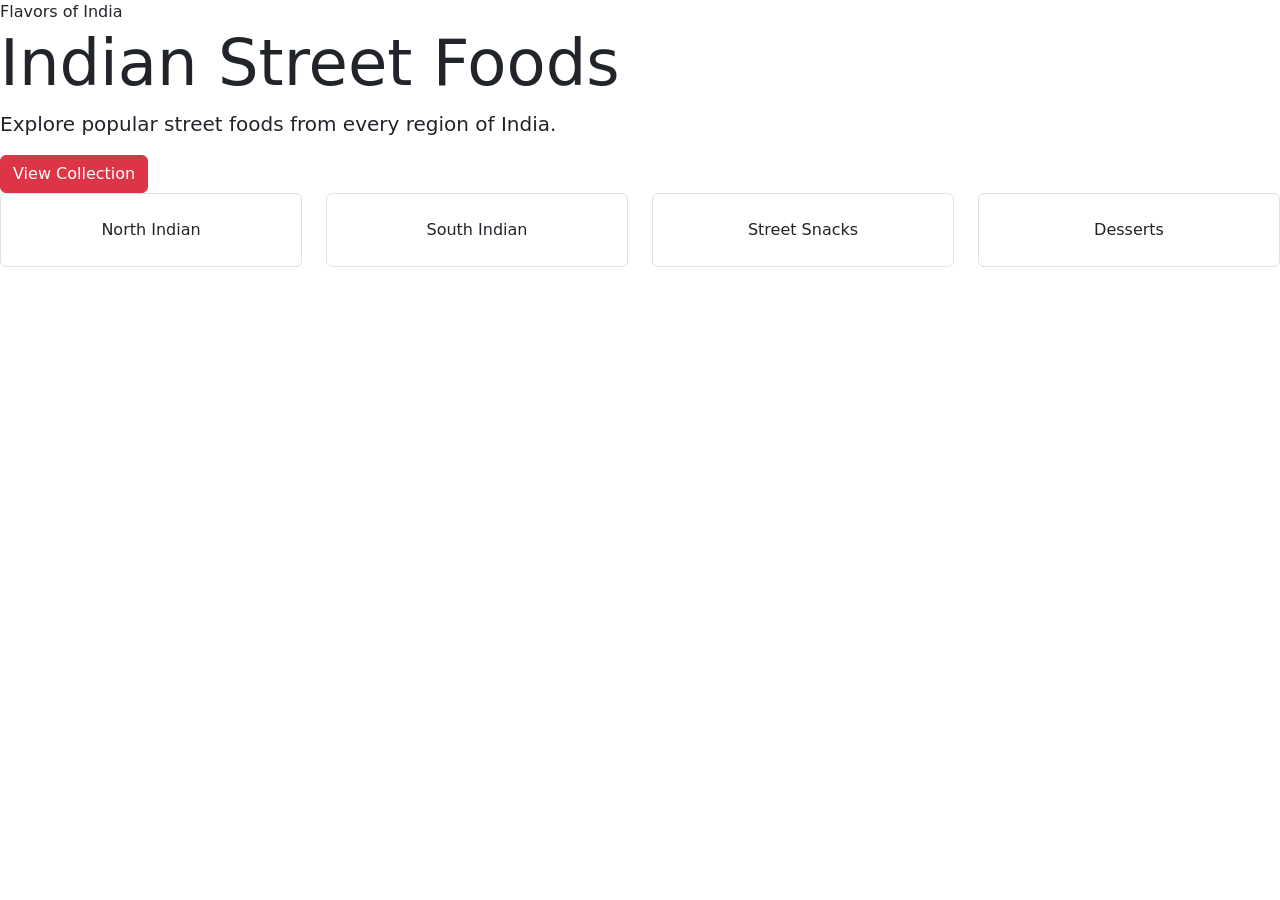
==== index.html @ f6ce743f "chnages day 1 did the html part" ====
<!doctype html>
<html lang="en" data-bs-theme="light">
    <head>
        <title>Indian Cuisine | MasalaMap </title>
        <!-- Required meta tags -->
        <meta charset="utf-8" />
        <meta name="viewport" content="width=device-width, initial-scale=1" />

        <!-- Bootstrap CSS v5.3.8 -->
        <link
            href="https://cdn.jsdelivr.net/npm/bootstrap@5.3.8/dist/css/bootstrap.min.css"
            rel="stylesheet"
            integrity="sha384-sRIl4kxILFvY47J16cr9ZwB07vP4J8+LH7qKQnuqkuIAvNWLzeN8tE5YBujZqJLB"
            crossorigin="anonymous"
        />
    </head>

    <body>
        <header>
         <a class="navbar-brand" href="#">Flavors of India</a> <button class="navbar-toggler" type="button" data-bs-toggle="collapse" data-bs-target="#navMenu"> 
            <span class="navbar-toggler-icon">
            </span>
        </button> 
        <div class="collapse navbar-collapse" id="navMenu">
             <ul class="navbar-nav ms-auto">
                 <li class="nav-item">
                     <a class="nav-link active" href="index.html">Home</a>
                     </li> <li class="nav-item">
                         <a class="nav-link" href="about.html">About</a>
         </li> 
         <li class="nav-item">
             <a class="nav-link" href="showcase.html">Showcase</a> 
            </li>
         </ul>
        </div>
     </div>

        </header>
        <main>
            <h1 class="display-3">Indian Street Foods</h1>

<p class="lead">
  Explore popular street foods from every region of India.
</p>

<a href="showcase.html" class="btn btn-danger">
  View Collection
</a>
<div class="row text-center">

  <div class="col-md-3">
    <div class="p-4 border rounded">
      North Indian
    </div>
  </div>

  <div class="col-md-3">
    <div class="p-4 border rounded">
      South Indian
    </div>
  </div>

  <div class="col-md-3">
    <div class="p-4 border rounded">
      Street Snacks
    </div>
  </div>

  <div class="col-md-3">
    <div class="p-4 border rounded">
      Desserts
    </div>
  </div>

</div>
        </main>
        <footer>
            <!-- place footer here -->
        </footer>
        <!-- Bootstrap JavaScript Bundle (includes Popper) -->
        <script
            src="https://cdn.jsdelivr.net/npm/bootstrap@5.3.8/dist/js/bootstrap.bundle.min.js"
            integrity="sha384-FKyoEForCGlyvwx9Hj09JcYn3nv7wiPVlz7YYwJrWVcXK/BmnVDxM+D2scQbITxI"
            crossorigin="anonymous"
        ></script>
        <script src="script.js"></script>

  <script src="https://cdn.jsdelivr.net/npm/bootstrap@5.3.3/dist/js/bootstrap.bundle.min.js"></script>
    </body>
</html>
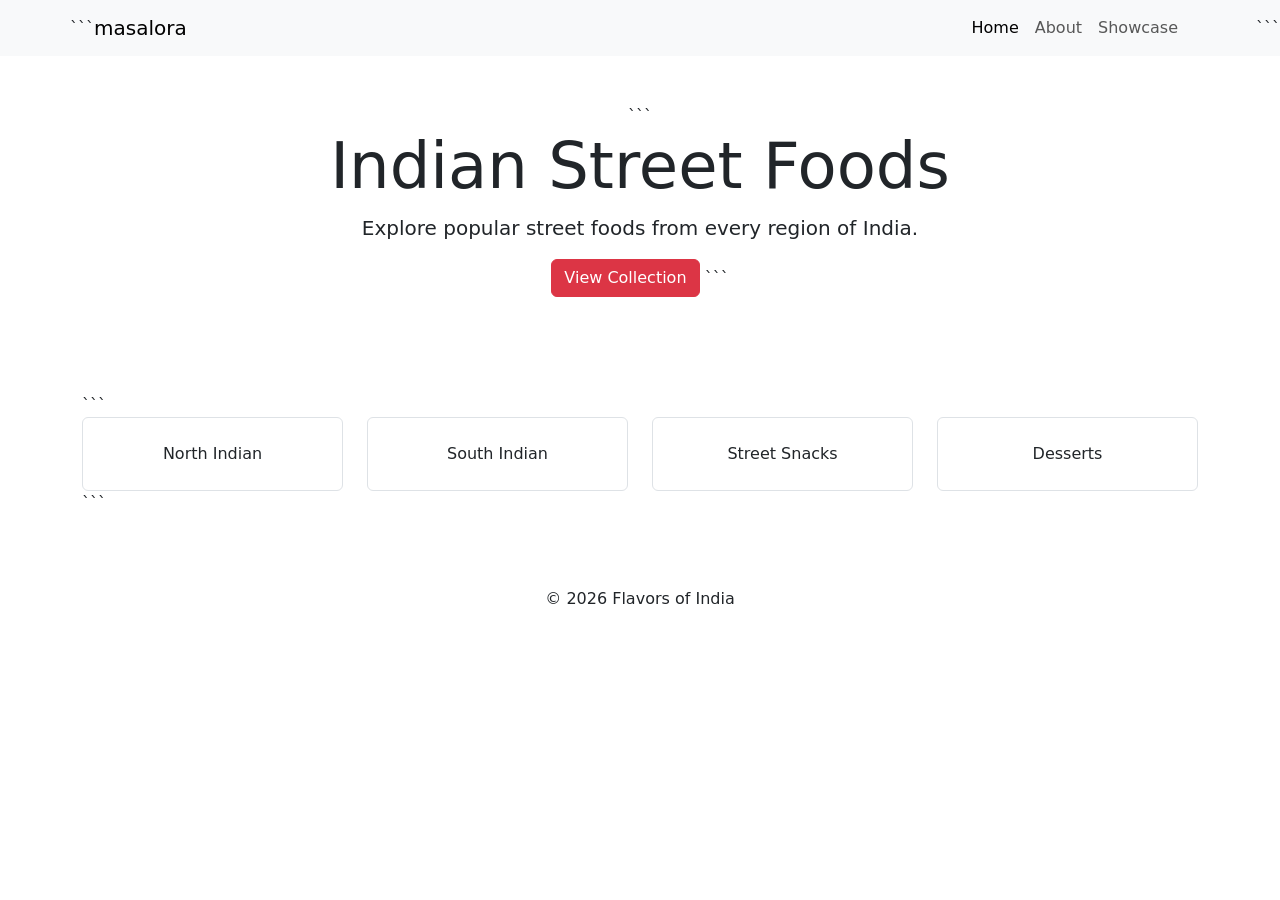
==== commit 7b514e08: "changes" ====
--- a/index.html
+++ b/index.html
@@ -1,43 +1,64 @@
-<!doctype html>
-<html lang="en" data-bs-theme="light">
-    <head>
-        <title>Indian Cuisine | MasalaMap </title>
-        <!-- Required meta tags -->
-        <meta charset="utf-8" />
-        <meta name="viewport" content="width=device-width, initial-scale=1" />
+<!DOCTYPE html>
 
-        <!-- Bootstrap CSS v5.3.8 -->
-        <link
-            href="https://cdn.jsdelivr.net/npm/bootstrap@5.3.8/dist/css/bootstrap.min.css"
-            rel="stylesheet"
-            integrity="sha384-sRIl4kxILFvY47J16cr9ZwB07vP4J8+LH7qKQnuqkuIAvNWLzeN8tE5YBujZqJLB"
-            crossorigin="anonymous"
-        />
-    </head>
+<html lang="en">
+<head>
+  <meta charset="UTF-8">
+  <meta name="viewport" content="width=device-width, initial-scale=1.0">
 
-    <body>
-        <header>
-         <a class="navbar-brand" href="#">Flavors of India</a> <button class="navbar-toggler" type="button" data-bs-toggle="collapse" data-bs-target="#navMenu"> 
-            <span class="navbar-toggler-icon">
-            </span>
-        </button> 
-        <div class="collapse navbar-collapse" id="navMenu">
-             <ul class="navbar-nav ms-auto">
-                 <li class="nav-item">
-                     <a class="nav-link active" href="index.html">Home</a>
-                     </li> <li class="nav-item">
-                         <a class="nav-link" href="about.html">About</a>
-         </li> 
-         <li class="nav-item">
-             <a class="nav-link" href="showcase.html">Showcase</a> 
-            </li>
-         </ul>
-        </div>
-     </div>
+  <title>masalora</title>
 
-        </header>
-        <main>
-            <h1 class="display-3">Indian Street Foods</h1>
+  <!-- Bootstrap -->
+
+  <link href="https://cdn.jsdelivr.net/npm/bootstrap@5.3.3/dist/css/bootstrap.min.css" rel="stylesheet">
+
+  <!-- CSS -->
+
+  <link rel="stylesheet" href="style.css">
+</head>
+
+<body>
+
+  <!-- Navbar -->
+
+  <nav class="navbar navbar-expand-lg bg-light">
+    <div class="container">
+
+```
+  <a class="navbar-brand" href="#">masalora</a>
+
+  <button class="navbar-toggler" type="button" data-bs-toggle="collapse" data-bs-target="#navMenu">
+    <span class="navbar-toggler-icon"></span>
+  </button>
+
+  <div class="collapse navbar-collapse" id="navMenu">
+    <ul class="navbar-nav ms-auto">
+
+      <li class="nav-item">
+        <a class="nav-link active" href="index.html">Home</a>
+      </li>
+
+      <li class="nav-item">
+        <a class="nav-link" href="about.html">About</a>
+      </li>
+
+      <li class="nav-item">
+        <a class="nav-link" href="showcase.html">Showcase</a>
+      </li>
+
+    </ul>
+  </div>
+
+</div>
+```
+
+  </nav>
+
+  <!-- Hero Section -->
+
+  <section class="container text-center py-5">
+
+```
+<h1 class="display-3">Indian Street Foods</h1>
 
 <p class="lead">
   Explore popular street foods from every region of India.
@@ -46,6 +67,15 @@
 <a href="showcase.html" class="btn btn-danger">
   View Collection
 </a>
+```
+
+  </section>
+
+  <!-- Categories -->
+
+  <section class="container py-5">
+
+```
 <div class="row text-center">
 
   <div class="col-md-3">
@@ -73,18 +103,17 @@
   </div>
 
 </div>
-        </main>
-        <footer>
-            <!-- place footer here -->
-        </footer>
-        <!-- Bootstrap JavaScript Bundle (includes Popper) -->
-        <script
-            src="https://cdn.jsdelivr.net/npm/bootstrap@5.3.8/dist/js/bootstrap.bundle.min.js"
-            integrity="sha384-FKyoEForCGlyvwx9Hj09JcYn3nv7wiPVlz7YYwJrWVcXK/BmnVDxM+D2scQbITxI"
-            crossorigin="anonymous"
-        ></script>
-        <script src="script.js"></script>
+```
+
+  </section>
+
+  <!-- Footer -->
+
+  <footer class="text-center py-4">
+    <p>© 2026 Flavors of India</p>
+  </footer>
 
   <script src="https://cdn.jsdelivr.net/npm/bootstrap@5.3.3/dist/js/bootstrap.bundle.min.js"></script>
-    </body>
+
+</body>
 </html>
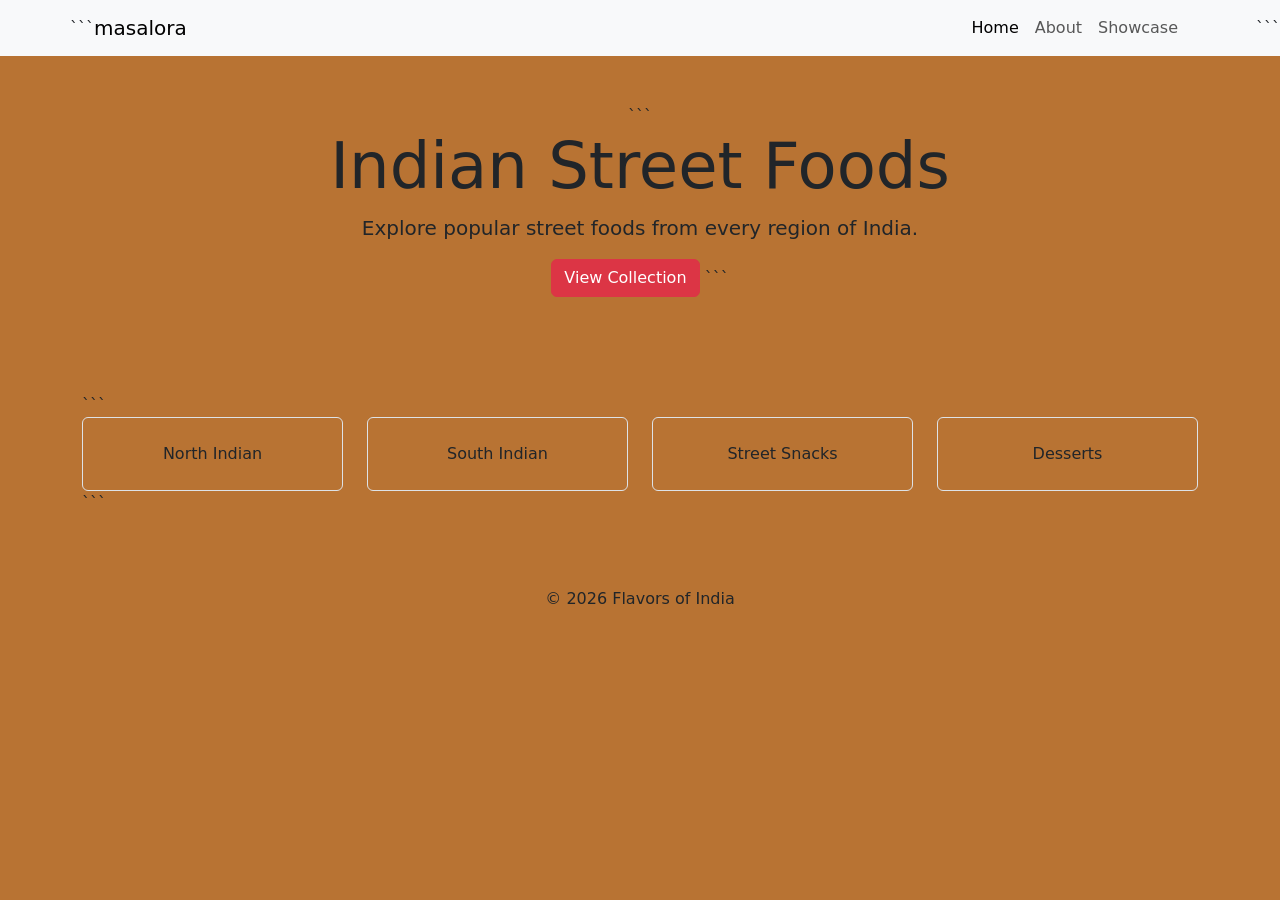
==== commit 5e50600e: "changes" ====
--- a/index.html
+++ b/index.html
@@ -13,7 +13,7 @@
 
   <!-- CSS -->
 
-  <link rel="stylesheet" href="style.css">
+  <link rel="stylesheet" href="styles.css">
 </head>
 
 <body>
@@ -114,6 +114,9 @@
   </footer>
 
   <script src="https://cdn.jsdelivr.net/npm/bootstrap@5.3.3/dist/js/bootstrap.bundle.min.js"></script>
+    <script src="script.js"></script>
+
+ 
 
 </body>
 </html>
--- a/styles.css
+++ b/styles.css
@@ -0,0 +1,6 @@
+body{
+    
+background-color: #B87333;
+
+}
+
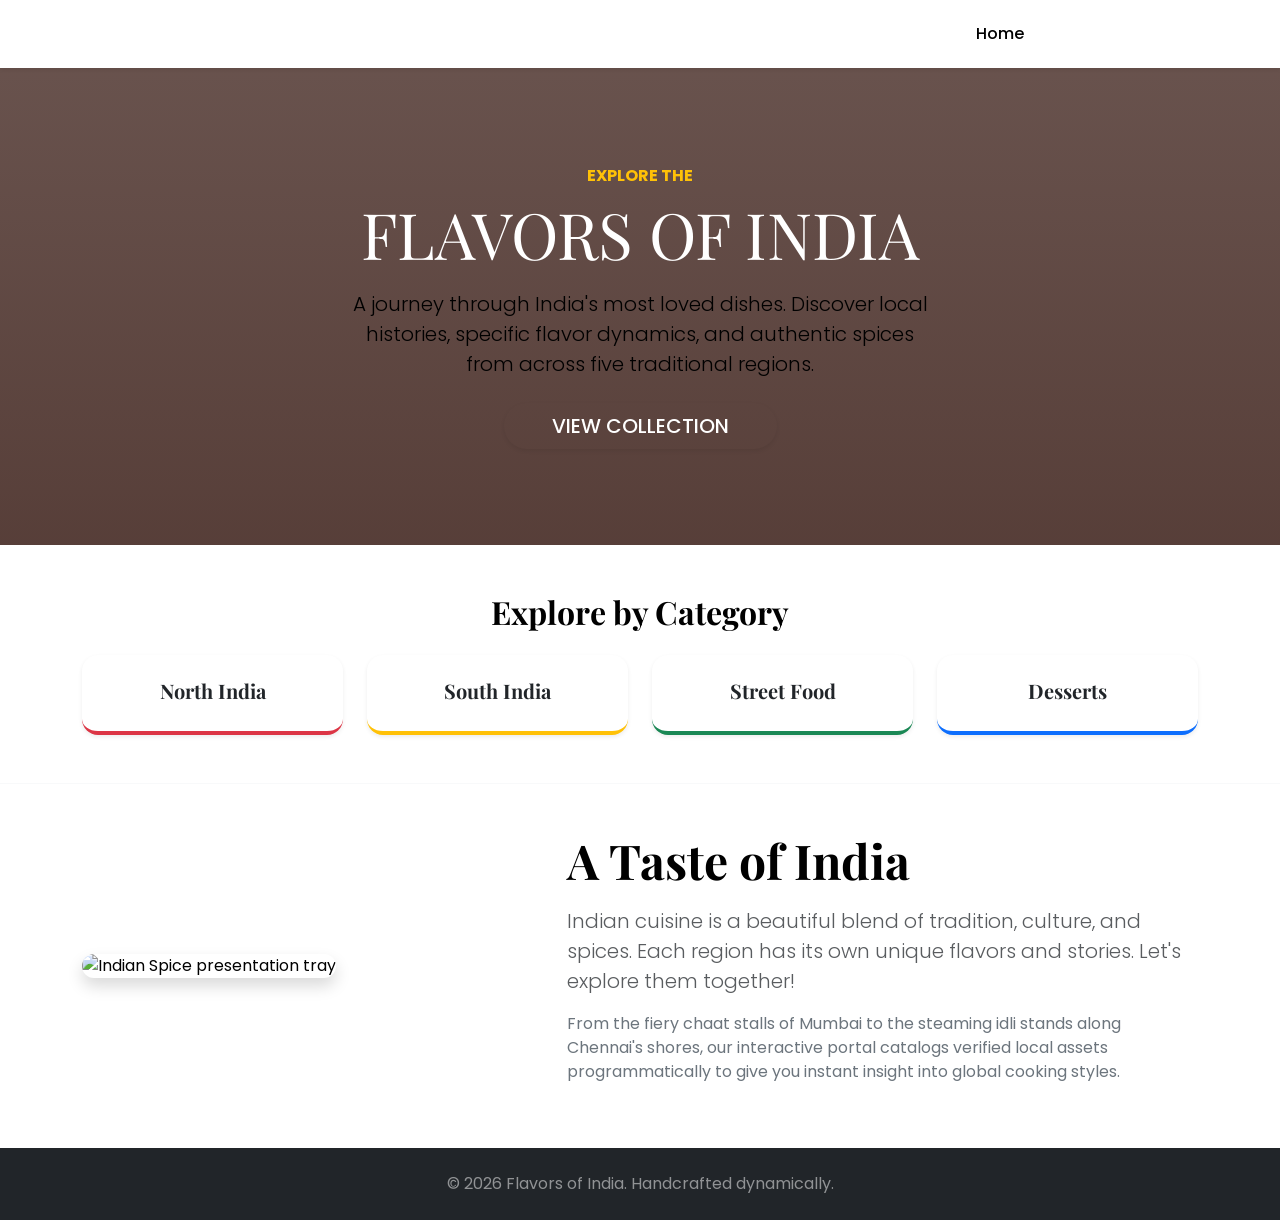
==== commit 00a9d4f5: "chnages" ====
--- a/index.html
+++ b/index.html
@@ -1,122 +1,93 @@
 <!DOCTYPE html>
-
 <html lang="en">
 <head>
   <meta charset="UTF-8">
   <meta name="viewport" content="width=device-width, initial-scale=1.0">
-
-  <title>masalora</title>
-
-  <!-- Bootstrap -->
-
+  <title>Home | Masalaora</title>
   <link href="https://cdn.jsdelivr.net/npm/bootstrap@5.3.3/dist/css/bootstrap.min.css" rel="stylesheet">
-
-  <!-- CSS -->
-
+  <link href="https://fonts.googleapis.com/css2?family=Playfair+Display:wght@600;800&family=Poppins:wght@300;400;500;700&display=swap" rel="stylesheet">
   <link rel="stylesheet" href="styles.css">
 </head>
-
 <body>
 
-  <!-- Navbar -->
-
-  <nav class="navbar navbar-expand-lg bg-light">
+  <nav class="navbar navbar-expand-lg navbar-custom sticky-top shadow-sm">
     <div class="container">
-
-```
-  <a class="navbar-brand" href="#">masalora</a>
-
-  <button class="navbar-toggler" type="button" data-bs-toggle="collapse" data-bs-target="#navMenu">
-    <span class="navbar-toggler-icon"></span>
-  </button>
-
-  <div class="collapse navbar-collapse" id="navMenu">
-    <ul class="navbar-nav ms-auto">
-
-      <li class="nav-item">
-        <a class="nav-link active" href="index.html">Home</a>
-      </li>
-
-      <li class="nav-item">
-        <a class="nav-link" href="about.html">About</a>
-      </li>
-
-      <li class="nav-item">
-        <a class="nav-link" href="showcase.html">Showcase</a>
-      </li>
-
-    </ul>
-  </div>
-
-</div>
-```
-
+      <a class="navbar-brand fw-bold fs-3" href="index.html">Masalaora</a>
+      <button class="navbar-toggler border-0 text-white" type="button" data-bs-toggle="collapse" data-bs-target="#navContainerElement">
+        <span class="navbar-toggler-icon" style="filter: invert(1);"></span>
+      </button>
+      <div class="collapse navbar-collapse" id="navContainerElement">
+        <ul class="navbar-nav ms-auto mb-2 mb-lg-0 fw-medium">
+          <li class="nav-item"><a class="nav-link active" href="index.html">Home</a></li>
+          <li class="nav-item"><a class="nav-link" href="about.html">About</a></li>
+          <li class="nav-item"><a class="nav-link" href="showcase.html">Showcase</a></li>
+        </ul>
+      </div>
+    </div>
   </nav>
 
-  <!-- Hero Section -->
+  <header class="hero-header-box text-center">
+    <div class="container py-3">
+      <span class="text-uppercase tracking-wider fw-bold text-warning mb-2 d-inline-block">Explore The</span>
+      <h1 class="display-3 fw-extrabold mb-3 text-white">FLAVORS OF INDIA</h1>
+      <p class="lead mx-auto mb-4 opacity-90" style="max-width: 600px;">
+        A journey through India's most loved dishes. Discover local histories, specific flavor dynamics, and authentic spices from across five traditional regions.
+      </p>
+      <a href="showcase.html" class="btn btn-primary-custom btn-lg rounded-pill px-5 py-2 shadow-sm fw-medium">VIEW COLLECTION</a>
+    </div>
+  </header>
 
-  <section class="container text-center py-5">
-
-```
-<h1 class="display-3">Indian Street Foods</h1>
-
-<p class="lead">
-  Explore popular street foods from every region of India.
-</p>
-
-<a href="showcase.html" class="btn btn-danger">
-  View Collection
-</a>
-```
-
+  <section class="container py-5 text-center">
+    <h2 class="fw-bold mb-4">Explore by Category</h2>
+    <div class="row g-4 justify-content-center">
+      <div class="col-6 col-md-3">
+        <div class="p-4 bg-white shadow-sm rounded-4 border-bottom border-4 border-danger">
+          <h3 class="h5 fw-bold text-dark mb-1">North India</h3>
+        </div>
+      </div>
+      <div class="col-6 col-md-3">
+        <div class="p-4 bg-white shadow-sm rounded-4 border-bottom border-4 border-warning">
+          <h3 class="h5 fw-bold text-dark mb-1">South India</h3>
+        </div>
+      </div>
+      <div class="col-6 col-md-3">
+        <div class="p-4 bg-white shadow-sm rounded-4 border-bottom border-4 border-success">
+          <h3 class="h5 fw-bold text-dark mb-1">Street Food</h3>
+        </div>
+      </div>
+      <div class="col-6 col-md-3">
+        <div class="p-4 bg-white shadow-sm rounded-4 border-bottom border-4 border-primary">
+          <h3 class="h5 fw-bold text-dark mb-1">Desserts</h3>
+        </div>
+      </div>
+    </div>
   </section>
 
-  <!-- Categories -->
+  <main class="bg-white py-5 border-top border-light">
+    <div class="container">
+      <div class="row align-items-center g-5">
+        <div class="col-md-5">
+          <img src="https://images.unsplash.com/photo-1589301760014-d929f3979dbc?q=80&w=600&auto=format&fit=crop" class="img-fluid rounded-4 shadow" alt="Indian Spice presentation tray">
+        </div>
+        <div class="col-md-7">
+          <h2 class="display-5 fw-bold mb-3">A Taste of India</h2>
+          <p class="lead text-muted">
+            Indian cuisine is a beautiful blend of tradition, culture, and spices. Each region has its own unique flavors and stories. Let's explore them together!
+          </p>
+          <p class="text-secondary">
+            From the fiery chaat stalls of Mumbai to the steaming idli stands along Chennai's shores, our interactive portal catalogs verified local assets programmatically to give you instant insight into global cooking styles.
+          </p>
+        </div>
+      </div>
+    </div>
+  </main>
 
-  <section class="container py-5">
-
-```
-<div class="row text-center">
-
-  <div class="col-md-3">
-    <div class="p-4 border rounded">
-      North Indian
+  <footer class="bg-dark text-white-50 text-center py-4 mt-auto">
+    <div class="container">
+      <p class="mb-0">&copy; 2026 Flavors of India. Handcrafted dynamically.</p>
     </div>
-  </div>
-
-  <div class="col-md-3">
-    <div class="p-4 border rounded">
-      South Indian
-    </div>
-  </div>
-
-  <div class="col-md-3">
-    <div class="p-4 border rounded">
-      Street Snacks
-    </div>
-  </div>
-
-  <div class="col-md-3">
-    <div class="p-4 border rounded">
-      Desserts
-    </div>
-  </div>
-
-</div>
-```
-
-  </section>
-
-  <!-- Footer -->
-
-  <footer class="text-center py-4">
-    <p>© 2026 Flavors of India</p>
   </footer>
 
   <script src="https://cdn.jsdelivr.net/npm/bootstrap@5.3.3/dist/js/bootstrap.bundle.min.js"></script>
-    <script src="script.js"></script>
-
- 
-
 </body>
-</html>
+</html>
--- a/styles.css
+++ b/styles.css
@@ -1,6 +1,127 @@
-body{
-    
-background-color: #B87333;
 
+
+body {
+  font-family: 'Poppins', sans-serif;
+  background-color: var(--cream);
+  color: var(--dark-brown);
 }
 
+h1, h2, h3, .navbar-brand {
+  font-family: 'Playfair Display', serif;
+}
+
+/* --- Navigation Tuning --- */
+.navbar-custom {
+  background-color: var(--dark-brown) !important;
+  border-bottom: 4px solid var(--deep-red);
+}
+
+.navbar-custom .navbar-brand, 
+.navbar-custom .nav-link {
+  color: #ffffff !important;
+  transition: color 0.2s ease;
+}
+
+.navbar-custom .nav-link.active,
+.navbar-custom .nav-link:hover {
+  color: var(--warm-yellow) !important;
+}
+
+/* --- Hero Banner Structural Definitions --- */
+.hero-header-box {
+  background: linear-gradient(rgba(78, 52, 46, 0.85), rgba(78, 52, 46, 0.95)),
+              url('https://images.unsplash.com/photo-1565557623262-b51c2513a641?q=80&w=1200&auto=format&fit=crop') center/cover no-repeat;
+  color: var(--cream);
+  padding: 5rem 1rem;
+  border-bottom: 5px solid var(--warm-yellow);
+}
+
+/* --- Functional Filter Controls Typography/Color Elements --- */
+.btn-primary-custom {
+  background-color: var(--deep-red) !important;
+  color: #ffffff !important;
+  border: 2px solid var(--deep-red) !important;
+}
+
+.btn-outline-primary-custom {
+  background-color: transparent !important;
+  color: var(--deep-red) !important;
+  border: 2px solid var(--deep-red) !important;
+}
+
+.btn-outline-primary-custom:hover {
+  background-color: var(--deep-red) !important;
+  color: #ffffff !important;
+}
+
+/* --- Card Architecture & Transform Properties --- */
+.food-card {
+  border-radius: 12px;
+  overflow: hidden;
+  transition: transform 0.3s cubic-bezier(0.175, 0.885, 0.32, 1.275), box-shadow 0.3s ease;
+  background-color: #ffffff;
+}
+
+.food-card:hover {
+  transform: translateY(-8px);
+  box-shadow: 0 12px 24px rgba(78, 52, 46, 0.15) !important;
+}
+
+.food-card-img {
+  height: 190px;
+  object-fit: cover;
+}
+
+.style-type-tag {
+  font-size: 0.7rem;
+  letter-spacing: 0.5px;
+}
+
+.btn-custom-action {
+  background-color: var(--dark-brown);
+  color: #ffffff;
+  border: none;
+  font-weight: 500;
+  transition: background-color 0.2s ease;
+}
+
+.btn-custom-action:hover {
+  background-color: var(--deep-red);
+  color: #ffffff;
+}
+
+/* --- Conditional Class Rules Injected By JavaScript Loops --- */
+.spicy-card-highlight {
+  border: 2px solid var(--deep-red) !important;
+}
+
+@keyframes pulseEffect {
+  0% { transform: scale(1); }
+  50% { transform: scale(1.05); }
+  100% { transform: scale(1); }
+}
+
+.animate-pulse {
+  animation: pulseEffect 2s infinite ease-in-out;
+}
+
+/* --- Modal Visual Enhancements --- */
+.modal-content-custom {
+  border-radius: 16px;
+  border: none;
+  background-color: var(--wf-sand);
+}
+
+.modal-img-frame {
+  max-height: 280px;
+  width: 100%;
+  object-fit: cover;
+  border-radius: 8px;
+}
+
+/* --- Footnotes Layout Matrix --- */
+footer-custom {
+  background-color: var(--dark-brown);
+  color: var(--cream);
+  border-top: 4px solid var(--deep-red);
+}
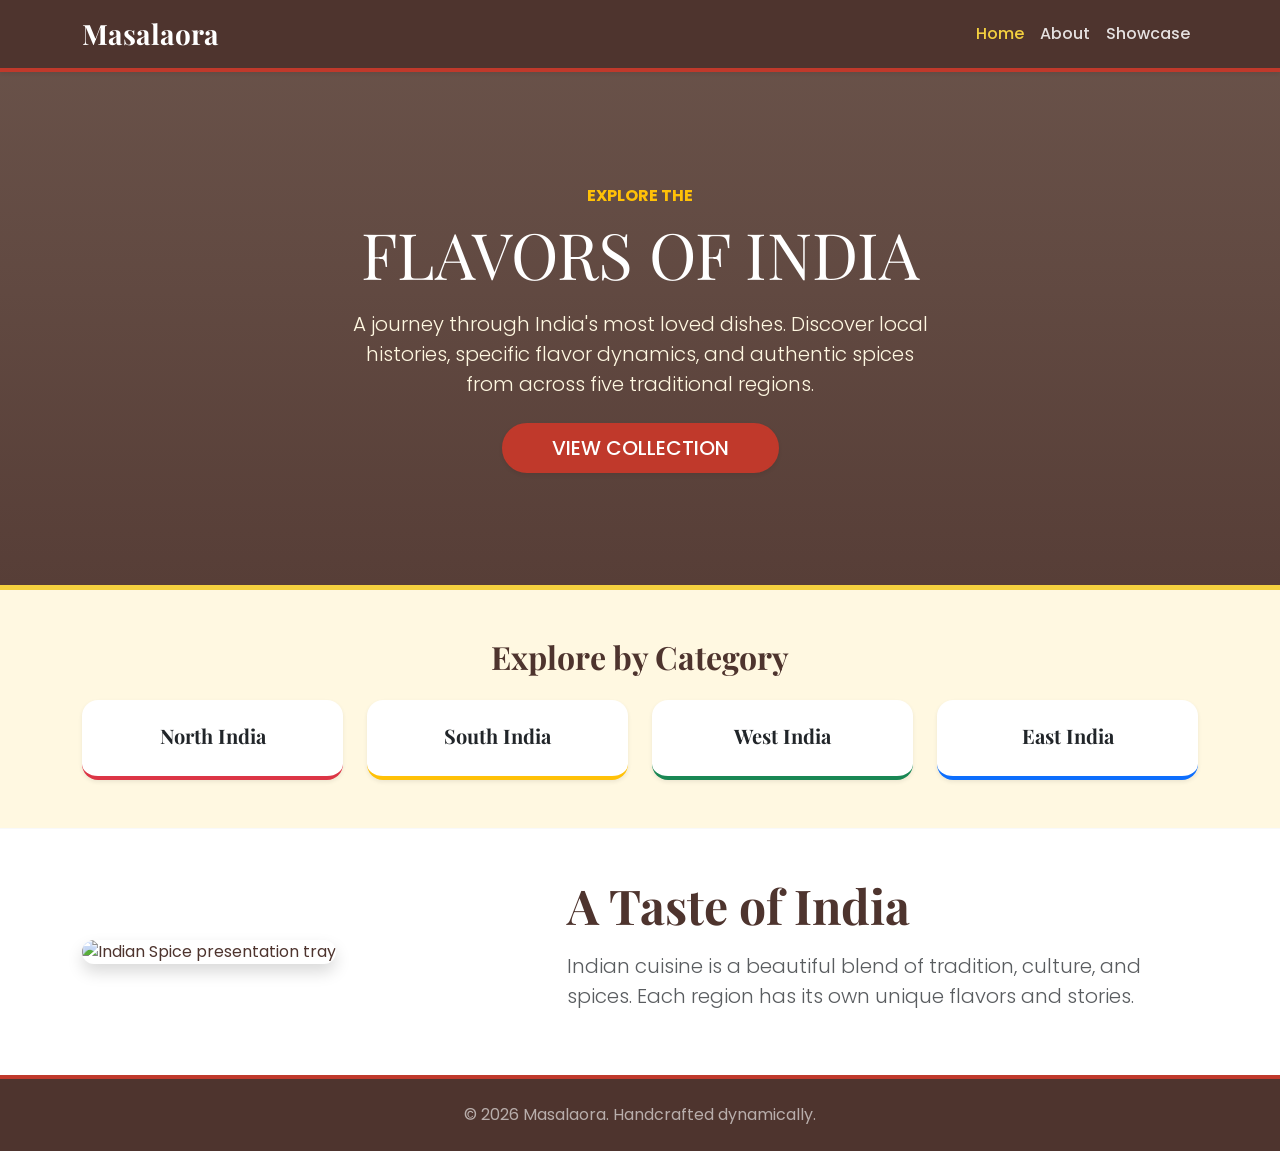
==== commit 1e5c6614: "tireeeeeedddd" ====
--- a/index.html
+++ b/index.html
@@ -4,21 +4,20 @@
   <meta charset="UTF-8">
   <meta name="viewport" content="width=device-width, initial-scale=1.0">
   <title>Home | Masalaora</title>
+  
   <link href="https://cdn.jsdelivr.net/npm/bootstrap@5.3.3/dist/css/bootstrap.min.css" rel="stylesheet">
   <link href="https://fonts.googleapis.com/css2?family=Playfair+Display:wght@600;800&family=Poppins:wght@300;400;500;700&display=swap" rel="stylesheet">
   <link rel="stylesheet" href="styles.css">
 </head>
-<body>
-
-  <nav class="navbar navbar-expand-lg navbar-custom sticky-top shadow-sm">
+<body class="body-home"> <nav class="navbar navbar-expand-lg navbar-custom sticky-top shadow-sm">
     <div class="container">
-      <a class="navbar-brand fw-bold fs-3" href="index.html">Masalaora</a>
+      <a class="navbar-brand fw-bold fs-3" href="index.html"> Masalaora</a>
+      
       <button class="navbar-toggler border-0 text-white" type="button" data-bs-toggle="collapse" data-bs-target="#navContainerElement">
-        <span class="navbar-toggler-icon" style="filter: invert(1);"></span>
-      </button>
+        <span class="navbar-toggler-icon" style="filter: invert(1);"></span> </button>
+      
       <div class="collapse navbar-collapse" id="navContainerElement">
-        <ul class="navbar-nav ms-auto mb-2 mb-lg-0 fw-medium">
-          <li class="nav-item"><a class="nav-link active" href="index.html">Home</a></li>
+        <ul class="navbar-nav ms-auto mb-2 mb-lg-0 fw-medium"> <li class="nav-item"><a class="nav-link active" href="index.html">Home</a></li>
           <li class="nav-item"><a class="nav-link" href="about.html">About</a></li>
           <li class="nav-item"><a class="nav-link" href="showcase.html">Showcase</a></li>
         </ul>
@@ -30,7 +29,7 @@
     <div class="container py-3">
       <span class="text-uppercase tracking-wider fw-bold text-warning mb-2 d-inline-block">Explore The</span>
       <h1 class="display-3 fw-extrabold mb-3 text-white">FLAVORS OF INDIA</h1>
-      <p class="lead mx-auto mb-4 opacity-90" style="max-width: 600px;">
+      <p class="lead mx-auto mb-4 opacity-90 hero-description">
         A journey through India's most loved dishes. Discover local histories, specific flavor dynamics, and authentic spices from across five traditional regions.
       </p>
       <a href="showcase.html" class="btn btn-primary-custom btn-lg rounded-pill px-5 py-2 shadow-sm fw-medium">VIEW COLLECTION</a>
@@ -39,53 +38,53 @@
 
   <section class="container py-5 text-center">
     <h2 class="fw-bold mb-4">Explore by Category</h2>
-    <div class="row g-4 justify-content-center">
+    <div class="row g-4 justify-content-center"> <div class="col-6 col-md-3"> <a href="showcase.html?region=North India" class="text-decoration-none">
+          <div class="p-4 bg-white shadow-sm rounded-4 border-bottom border-4 border-danger food-cat-card"> <h3 class="h5 fw-bold text-dark mb-1">North India</h3>
+          </div>
+        </a>
+      </div>
+
       <div class="col-6 col-md-3">
-        <div class="p-4 bg-white shadow-sm rounded-4 border-bottom border-4 border-danger">
-          <h3 class="h5 fw-bold text-dark mb-1">North India</h3>
-        </div>
+        <a href="showcase.html?region=South India" class="text-decoration-none">
+          <div class="p-4 bg-white shadow-sm rounded-4 border-bottom border-4 border-warning food-cat-card">
+            <h3 class="h5 fw-bold text-dark mb-1">South India</h3>
+          </div>
+        </a>
       </div>
+
       <div class="col-6 col-md-3">
-        <div class="p-4 bg-white shadow-sm rounded-4 border-bottom border-4 border-warning">
-          <h3 class="h5 fw-bold text-dark mb-1">South India</h3>
-        </div>
+        <a href="showcase.html?region=West India" class="text-decoration-none">
+          <div class="p-4 bg-white shadow-sm rounded-4 border-bottom border-4 border-success food-cat-card">
+            <h3 class="h5 fw-bold text-dark mb-1">West India</h3>
+          </div>
+        </a>
       </div>
+
       <div class="col-6 col-md-3">
-        <div class="p-4 bg-white shadow-sm rounded-4 border-bottom border-4 border-success">
-          <h3 class="h5 fw-bold text-dark mb-1">Street Food</h3>
-        </div>
+        <a href="showcase.html?region=East India" class="text-decoration-none">
+          <div class="p-4 bg-white shadow-sm rounded-4 border-bottom border-4 border-primary food-cat-card">
+            <h3 class="h5 fw-bold text-dark mb-1">East India</h3>
+          </div>
+        </a>
       </div>
-      <div class="col-6 col-md-3">
-        <div class="p-4 bg-white shadow-sm rounded-4 border-bottom border-4 border-primary">
-          <h3 class="h5 fw-bold text-dark mb-1">Desserts</h3>
-        </div>
-      </div>
+      
     </div>
   </section>
 
   <main class="bg-white py-5 border-top border-light">
     <div class="container">
-      <div class="row align-items-center g-5">
-        <div class="col-md-5">
+      <div class="row align-items-center g-5"> <div class="col-md-5">
           <img src="https://images.unsplash.com/photo-1589301760014-d929f3979dbc?q=80&w=600&auto=format&fit=crop" class="img-fluid rounded-4 shadow" alt="Indian Spice presentation tray">
         </div>
         <div class="col-md-7">
           <h2 class="display-5 fw-bold mb-3">A Taste of India</h2>
-          <p class="lead text-muted">
-            Indian cuisine is a beautiful blend of tradition, culture, and spices. Each region has its own unique flavors and stories. Let's explore them together!
-          </p>
-          <p class="text-secondary">
-            From the fiery chaat stalls of Mumbai to the steaming idli stands along Chennai's shores, our interactive portal catalogs verified local assets programmatically to give you instant insight into global cooking styles.
-          </p>
+          <p class="lead text-muted">Indian cuisine is a beautiful blend of tradition, culture, and spices. Each region has its own unique flavors and stories.</p>
         </div>
       </div>
     </div>
   </main>
 
-  <footer class="bg-dark text-white-50 text-center py-4 mt-auto">
-    <div class="container">
-      <p class="mb-0">&copy; 2026 Flavors of India. Handcrafted dynamically.</p>
-    </div>
+  <footer class="text-center py-4 mt-auto"> <div class="container"><p class="mb-0">&copy; 2026 Masalaora. Handcrafted dynamically.</p></div>
   </footer>
 
   <script src="https://cdn.jsdelivr.net/npm/bootstrap@5.3.3/dist/js/bootstrap.bundle.min.js"></script>
--- a/styles.css
+++ b/styles.css
@@ -1,127 +1,185 @@
-
-
-body {
-  font-family: 'Poppins', sans-serif;
-  background-color: var(--cream);
-  color: var(--dark-brown);
+/* --- Global Theme & Palette Configurations --- */
+/* The :root selector targets the highest level of the document, making these variables available globally */
+:root {
+  --deep-red: #C0392B;        /* Creates a reusable color variable for primary accents like buttons and borders */
+  --warm-yellow: #F4D03F;     /* Creates a reusable color variable for secondary accents and highlights */
+  --cream: #FFF8E1;           /* Creates a reusable color variable for warm light backgrounds */
+  --dark-brown: #4E342E;      /* Creates a reusable color variable for primary text and dark elements */
+  --wf-sand: #FBF3E6;         /* Creates a reusable color variable for secondary soft off-white backgrounds */
 }
 
-h1, h2, h3, .navbar-brand {
-  font-family: 'Playfair Display', serif;
+/* Base styles applied to the entire page structure */
+body {
+  font-family: 'Poppins', sans-serif; /* Sets the default clean geometric font for all body text */
+  color: var(--dark-brown);           /* Applies the dark brown variable as the default text color */
+  min-height: 100vh;                  /* Forces the body to take up at least 100% of the screen height */
+  display: flex;                      /* Turns the body into a flexbox container to control layout direction */
+  flex-direction: column;             /* Stacks content vertically (Header -> Main -> Footer) */
 }
 
-/* --- Navigation Tuning --- */
-.navbar-custom {
-  background-color: var(--dark-brown) !important;
-  border-bottom: 4px solid var(--deep-red);
+/* Grouped selector targeting all heading levels and the branding link */
+h1, h2, h3, .navbar-brand {
+  font-family: 'Playfair Display', serif; /* Applies the elegant serif font to editorial headers */
 }
 
-.navbar-custom .navbar-brand, 
+/* --- Page-Specific Canvas Signatures --- */
+/* Custom body classes used to swap background colors depending on which page is open */
+.body-home { background-color: var(--cream); }       /* Sets a warm cream background specifically for index.html */
+.body-about { background-color: var(--wf-sand); }     /* Sets a soft sand background specifically for about.html */
+.body-showcase { background-color: #f6f0e2; }        /* Sets a neutral tan-gray background specifically for showcase.html */
+
+/* --- Header & Layout Components --- */
+/* Custom navigation bar styling */
+.navbar-custom {
+  background-color: var(--dark-brown) !important;    /* Forces the navigation bar background to be dark brown */
+  border-bottom: 4px solid var(--deep-red);          /* Adds a thick decorative red line under the navigation bar */
+}
+/* Navigation bar logo link */
+.navbar-custom .navbar-brand { 
+  color: #ffffff !important;                         /* Forces the brand text color to be pure white */
+}
+/* Default state for navigation links */
 .navbar-custom .nav-link {
-  color: #ffffff !important;
-  transition: color 0.2s ease;
+  color: rgba(255, 255, 255, 0.85) !important;       /* Sets links to a slightly transparent white for a soft look */
+  transition: all 0.2s ease;                         /* Smooths out the color shift animation when hovering over links */
+}
+/* Combined state for when a link is hovered over or actively selected */
+.navbar-custom .nav-link:hover,
+.navbar-custom .nav-link.active {
+  color: var(--warm-yellow) !important;              /* Shifts the link text color to warm yellow */
 }
 
-.navbar-custom .nav-link.active,
-.navbar-custom .nav-link:hover {
-  color: var(--warm-yellow) !important;
+/* Large showcase banner box used at the top of the home page */
+.hero-header-box {
+  /* Blends an overlay tint gradient on top of a background image of Indian food */
+  background: linear-gradient(rgba(78, 52, 46, 0.85), rgba(78, 52, 46, 0.95)),
+              url('https://images.unsplash.com/photo-1565557623262-b51c2513a641?q=80&w=1200&auto=format&fit=crop') center/cover no-repeat;
+  color: var(--cream);                               /* Sets the text inside the hero banner to warm cream */
+  padding: 6rem 1rem;                                /* Adds large padding on top/bottom and slight padding on sides */
+  border-bottom: 5px solid var(--warm-yellow);       /* Adds a thick decorative gold border to the bottom of the banner */
 }
 
-/* --- Hero Banner Structural Definitions --- */
-.hero-header-box {
-  background: linear-gradient(rgba(78, 52, 46, 0.85), rgba(78, 52, 46, 0.95)),
-              url('https://images.unsplash.com/photo-1565557623262-b51c2513a641?q=80&w=1200&auto=format&fit=crop') center/cover no-repeat;
-  color: var(--cream);
-  padding: 5rem 1rem;
-  border-bottom: 5px solid var(--warm-yellow);
+/* Limits paragraph widths within the hero section */
+.hero-description {
+  max-width: 600px;                                  /* Prevents the description text from stretching too wide on wide screens */
 }
 
-/* --- Functional Filter Controls Typography/Color Elements --- */
-.btn-primary-custom {
-  background-color: var(--deep-red) !important;
-  color: #ffffff !important;
-  border: 2px solid var(--deep-red) !important;
+/* --- Section Dividers --- */
+/* Decorative accent line used under major headings */
+.heading-divider {
+  background-color: var(--deep-red);                 /* Colors the divider line deep red */
+  height: 4px;                                       /* Sets the thickness of the horizontal line */
+  width: 80px;                                       /* Restricts how wide the line stretches horizontally */
 }
 
-.btn-outline-primary-custom {
-  background-color: transparent !important;
-  color: var(--deep-red) !important;
-  border: 2px solid var(--deep-red) !important;
+/* --- Interactive Dashboard Categories --- */
+/* Category selection cards on the home page dashboard */
+.food-cat-card {
+  transition: transform 0.2s ease, box-shadow 0.2s ease; /* Prepares smooth transition speeds for movement and shadow changes */
+}
+/* Triggered state when a user hovers over a category block */
+.food-cat-card:hover {
+  transform: scale(1.04);                            /* Slightly expands the card size by 4% to create depth */
+  box-shadow: 0 8px 16px rgba(78, 52, 46, 0.12) !important; /* Drops a soft brown shadow underneath the card */
 }
 
+/* --- Filter & Action Buttons --- */
+/* Solid color button styling state */
+.btn-primary-custom {
+  background-color: var(--deep-red) !important;      /* Paints the main button fill deep red */
+  color: #ffffff !important;                         /* Makes the text inside the button white */
+  border: 2px solid var(--deep-red) !important;      /* Outlines the button with a matching red border */
+}
+/* Unselected or secondary outline button styling state */
+.btn-outline-primary-custom {
+  background-color: transparent !important;          /* Keeps the inside background clear */
+  color: var(--deep-red) !important;                 /* Colors the label text deep red */
+  border: 2px solid var(--deep-red) !important;      /* Outlines the button with a solid red border */
+}
+/* Hover effect for outline buttons */
 .btn-outline-primary-custom:hover {
-  background-color: var(--deep-red) !important;
-  color: #ffffff !important;
+  background-color: var(--deep-red) !important;      /* Fills the background with red when hovered over */
+  color: #ffffff !important;                         /* Inverts the text label to white */
+}
+/* Dark accent button style used for "More Info" triggers */
+.btn-custom-action {
+  background-color: var(--dark-brown);               /* Sets background fill to dark brown */
+  color: #ffffff;                                    /* Sets text color to white */
+  border: none;                                      /* Disables the default browser outer border outline */
+  transition: background-color 0.2s ease;            /* Smooths out color changes when hovered */
+}
+/* Hover effect for action buttons */
+.btn-custom-action:hover { 
+  background-color: var(--deep-red);                 /* Swaps the button color to deep red on hover */
 }
 
-/* --- Card Architecture & Transform Properties --- */
+/* --- Card Architecture & Badges --- */
+/* Structural style for food recipe item grids */
 .food-card {
-  border-radius: 12px;
-  overflow: hidden;
+  border-radius: 12px;                               /* Rounds off all four corners of the item card */
+  overflow: hidden;                                  /* Clips inside content (like images) to respect the rounded corners */
+  /* Smoothly animates card lift using a playful "bounce" curve (cubic-bezier) */
   transition: transform 0.3s cubic-bezier(0.175, 0.885, 0.32, 1.275), box-shadow 0.3s ease;
-  background-color: #ffffff;
+  background-color: #ffffff;                         /* Sets a clean white background for the card body */
+}
+/* Hover effect for grid item cards */
+.food-card:hover {
+  transform: translateY(-8px);                       /* Lifts the card upwards by 8 pixels */
+  box-shadow: 0 12px 24px rgba(78, 52, 46, 0.15) !important; /* Renders a deep, realistic shadow underneath */
+}
+/* Keeps thumbnail proportions consistent */
+.food-card-img { 
+  height: 190px;                                     /* Sets a fixed height for all item thumbnail pictures */
+  object-fit: cover;                                 /* Forces image to scale crop cleanly without warping or stretching */
+}
+/* Small data taxonomy tags (e.g., "SNACK", "MEAL") */
+.style-type-tag { 
+  font-size: 0.7rem;                                 /* Shrinks the badge text down slightly */
+  letter-spacing: 0.5px;                             /* Widens horizontal tracking space between characters */
 }
 
-.food-card:hover {
-  transform: translateY(-8px);
-  box-shadow: 0 12px 24px rgba(78, 52, 46, 0.15) !important;
+/* Special glowing red border added dynamically via JavaScript if an item is labeled spicy */
+.spicy-card-highlight { 
+  border: 2px solid var(--deep-red) !important;      /* Enforces a solid crimson frame around the card */
+}
+/* Keyframe engine declaration for drawing standard animations */
+@keyframes pulseEffect {
+  0%, 100% { transform: scale(1); }                  /* Keeps the item at normal scale at the start and end of the loop */
+  50% { transform: scale(1.05); }                    /* Inflates the item up by 5% right in the middle of the loop */
+}
+/* Class that assigns the pulsing animation loop to an element */
+.animate-pulse { 
+  animation: pulseEffect 2s infinite ease-in-out;    /* Runs the pulse effect endlessly over a smooth 2-second rhythm */
 }
 
-.food-card-img {
-  height: 190px;
-  object-fit: cover;
+/* --- Modal Visual Styling --- */
+/* Main popup content window container */
+.modal-content-custom { 
+  border-radius: 16px;                               /* Curvatures the corners of the popup modal wrapper */
+  border: none;                                      /* Removes default system border outlines */
+  background-color: var(--wf-sand);                  /* Fills background canvas color with soft sand */
+}
+/* Handles proportions for the popup image view */
+.modal-img-frame { 
+  max-height: 280px;                                 /* Caps height expansion to prevent the image from pushing content off screen */
+  width: 100%;                                       /* Forces the width to stretch fully to fill the layout bounds */
+  object-fit: cover;                                 /* Crops image cleanly inside bounding frame values */
+  border-radius: 8px;                                /* Rounds the corners of the inner photo asset */
+}
+/* Layout control column inside modal data rows */
+.modal-label-col { 
+  width: 110px;                                      /* Locks the label column width so values align perfectly */
+}
+/* Stylized quotation block for the recipe item description description text */
+.modal-detail-box {
+  background-color: var(--cream);                    /* Gives descriptions a warm background fill */
+  border-left: 4px solid var(--deep-red);            /* Places a thick crimson accent highlight bar on the left side */
 }
 
-.style-type-tag {
-  font-size: 0.7rem;
-  letter-spacing: 0.5px;
-}
-
-.btn-custom-action {
-  background-color: var(--dark-brown);
-  color: #ffffff;
-  border: none;
-  font-weight: 500;
-  transition: background-color 0.2s ease;
-}
-
-.btn-custom-action:hover {
-  background-color: var(--deep-red);
-  color: #ffffff;
-}
-
-/* --- Conditional Class Rules Injected By JavaScript Loops --- */
-.spicy-card-highlight {
-  border: 2px solid var(--deep-red) !important;
-}
-
-@keyframes pulseEffect {
-  0% { transform: scale(1); }
-  50% { transform: scale(1.05); }
-  100% { transform: scale(1); }
-}
-
-.animate-pulse {
-  animation: pulseEffect 2s infinite ease-in-out;
-}
-
-/* --- Modal Visual Enhancements --- */
-.modal-content-custom {
-  border-radius: 16px;
-  border: none;
-  background-color: var(--wf-sand);
-}
-
-.modal-img-frame {
-  max-height: 280px;
-  width: 100%;
-  object-fit: cover;
-  border-radius: 8px;
-}
-
-/* --- Footnotes Layout Matrix --- */
-footer-custom {
-  background-color: var(--dark-brown);
-  color: var(--cream);
-  border-top: 4px solid var(--deep-red);
+/* --- Footer --- */
+/* Main page footer anchor base */
+footer {
+  background-color: var(--dark-brown);               /* Colors footer canvas background dark brown */
+  color: rgba(255, 255, 255, 0.6);                   /* Makes text content a soft, slightly translucent white */
+  border-top: 4px solid var(--deep-red);             /* Caps off the top of the footer with a decorative crimson accent line */
 }
